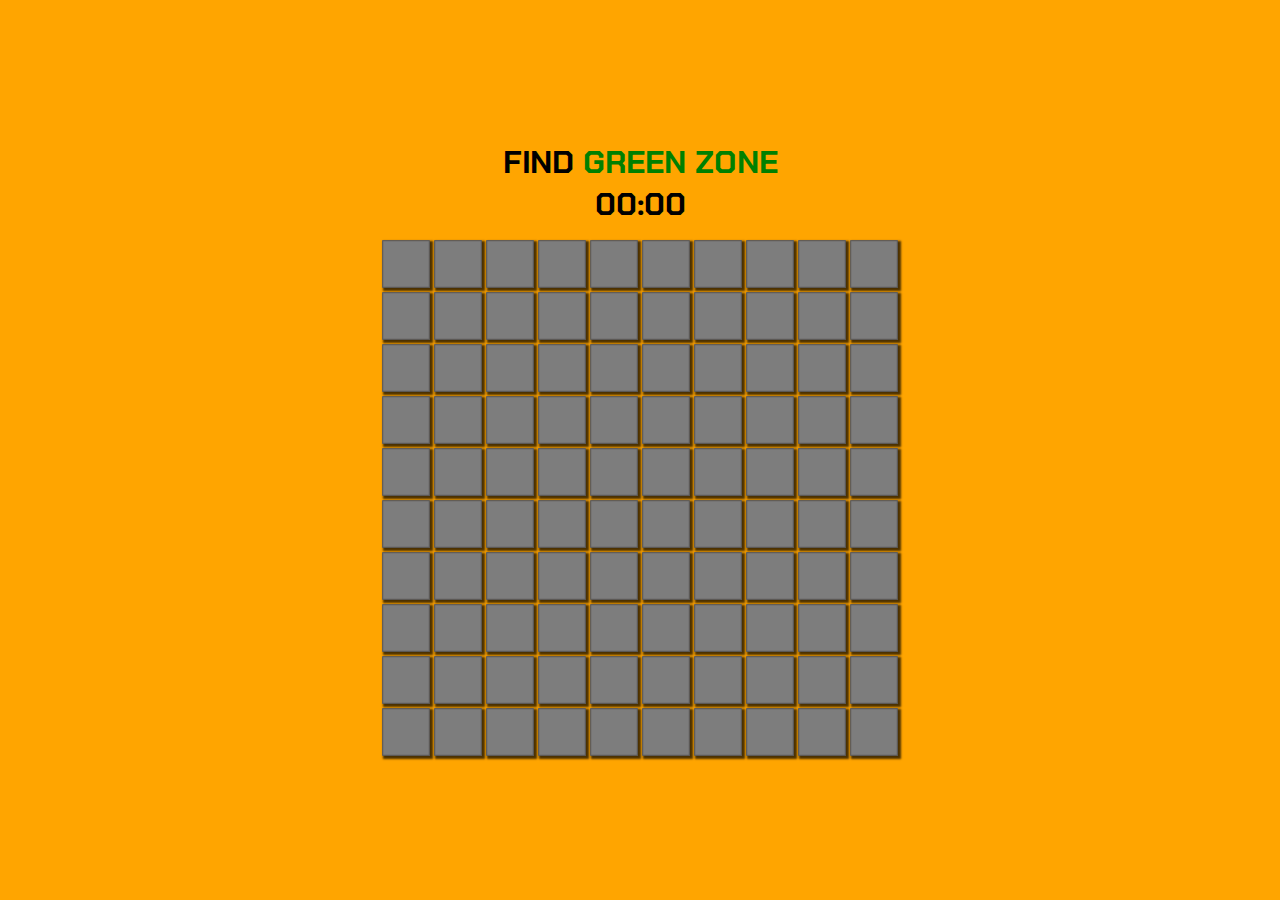
==== main.html @ 5f3ac45d "second commit" ====
<!DOCTYPE html>
<html lang="en">

<head>
  <meta charset="UTF-8">
  <meta http-equiv="X-UA-Compatible" content="IE=edge">
  <meta name="viewport" content="width=device-width, initial-scale=1.0">
  <link rel="stylesheet" href="./styles/main.css">
  <link rel="icon" href="https://about.canva.com/wp-content/uploads/sites/8/2019/03/green.png">
  <title>FIND GREEN Z▣NE - Game</title>
</head>

<body>
  <div class="wrapper">
    <h1 class="title">FIND <span id="green">GREEN ZONE</span></h1>
    <div class="time-wrap">
      <h1 class="time-text">00:00</h1>
    </div>
    <table class="table"></table>

    <div class="modal">
      <div class="modal-panel">
        <div class="modal-title">GAME OVER</div>
        <button class="to-home-btn" onclick="location.href='index.html'">BACK TO HOME</button>
        <button class="modal-btn restart-btn">RESTART</button>
      </div>
    </div>
  </div>

  <script src="./javascript/app.js"></script>
</body>

</html>
---- styles/main.css ----
@import url(https://fonts.googleapis.com/css?family=Chakra+Petch:300,300italic,regular,italic,500,500italic,600,600italic,700,700italic);

* {
  margin: 0;
  padding: 0;
  box-sizing: border-box;
}

button {
  cursor: pointer;
}

a {
  text-decoration: none;
  color: white;
}

.wrapper {
  position: relative;
  width: 100%;
  min-height: 100vh;
  display: flex;
  flex-direction: column;
  justify-content: center;
  align-items: center;
  background-color: orange;
  font-family: 'Chakra Petch', sans-serif;
}

table {
  border-radius: 3px;
}

table td {
  width: 50px;
  height: 50px;
  background-color: rgb(125, 125, 125);
  box-shadow: 2px 2px 2px 1px rgb(0, 0, 0, 0.7);
  border: 1px solid rgb(85, 83, 83);
  transform: scale(0.95);
  cursor: pointer;
}

table td:active {
  transform: scale(0.89);
}

.green {
  background-color: green;
}

.red {
  background-color: red;
}

#green {
  color: green;
}

/* MODAL PANEL */
.modal {
  height: 100vh;
  position: absolute;
  left: 0;
  top: -100%;
  width: 100%;
  height: 100vh;
  display: flex;
  justify-content: center;
  align-items: center;
  background-color: rgba(0, 0, 0, 0.8);
  transition: all .3s ease;
}

.modal-open {
  top: 0;
}

.modal-panel {
  background-color: #fff;
  padding: 40px 60px;
  text-align: center;
  border-radius: 8px;
}

.modal-title {
  font-size: 26px;
  font-weight: bold;
  margin-bottom: 18px;
}

.modal-btn {
  padding: 10px 20px;
  border: transparent;
  border-radius: 6px;
  font-family: 'Chakra Petch', sans-serif;
  color: white;
  background-color: green;
  animation-name: button-mover;
  animation-duration: .75s;
  animation-iteration-count: 1000;
  animation-direction: alternate;
}

@keyframes button-mover {
  0% {
    background-color: green;
    transform: scale(1);
  }

  100% {
    background-color: green;
    transform: scale(1.1);
  }
}

.to-home-btn {
  padding: 10px 18px;
  margin-right: 10px;
  border: transparent;
  font-family: 'Chakra Petch', sans-serif;
  border-radius: 6px;
  background-color: rgb(100, 100, 100);
}

.to-home-btn:hover {
  background-color: rgb(80, 80, 80);
}

.time-wrap {
  margin-bottom: .7rem;
  color: black;
}
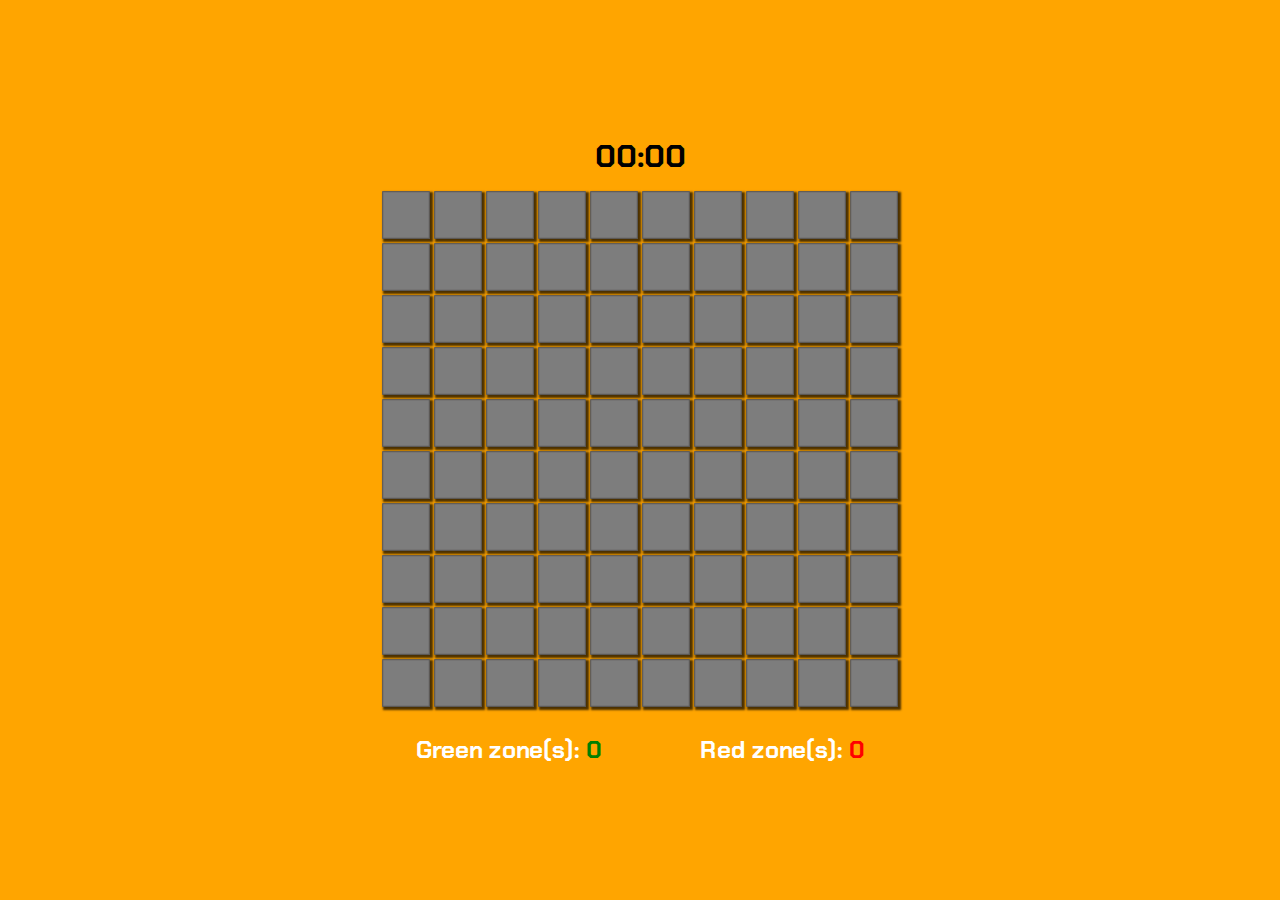
==== commit ebce6ece: "scorescount add" ====
--- a/main.html
+++ b/main.html
@@ -12,17 +12,26 @@
 
 <body>
   <div class="wrapper">
-    <h1 class="title">FIND <span id="green">GREEN ZONE</span></h1>
     <div class="time-wrap">
       <h1 class="time-text">00:00</h1>
     </div>
+
     <table class="table"></table>
+    
+    <div class="scores">
+      <div class="green-score_text">
+        Green zone(s): <span class="green-score">0</span>
+      </div>
+      <div class="red-score_text">
+        Red zone(s): <span class="red-score">0</span>
+      </div>
+    </div>
 
     <div class="modal">
       <div class="modal-panel">
         <div class="modal-title">GAME OVER</div>
         <button class="to-home-btn" onclick="location.href='index.html'">BACK TO HOME</button>
-        <button class="modal-btn restart-btn">RESTART</button>
+        <button class="modal-btn restart-btn">TRY AGAIN!</button>
       </div>
     </div>
   </div>
--- a/styles/main.css
+++ b/styles/main.css
@@ -7,6 +7,7 @@
 }
 
 button {
+  color: white;
   cursor: pointer;
 }
 
@@ -25,6 +26,10 @@
   align-items: center;
   background-color: orange;
   font-family: 'Chakra Petch', sans-serif;
+}
+
+.title {
+  font-size: 2rem;
 }
 
 table {
@@ -46,15 +51,13 @@
 }
 
 .green {
+  background-image: url('../images/diamond.png');
   background-color: green;
 }
 
 .red {
+  background-image: url('../images/bomb.png');
   background-color: red;
-}
-
-#green {
-  color: green;
 }
 
 /* MODAL PANEL */
@@ -68,6 +71,7 @@
   display: flex;
   justify-content: center;
   align-items: center;
+  flex-direction: column;
   background-color: rgba(0, 0, 0, 0.8);
   transition: all .3s ease;
 }
@@ -86,6 +90,7 @@
 .modal-title {
   font-size: 26px;
   font-weight: bold;
+  font-family: 'Chakra Petch', sans-serif;
   margin-bottom: 18px;
 }
 
@@ -94,6 +99,7 @@
   border: transparent;
   border-radius: 6px;
   font-family: 'Chakra Petch', sans-serif;
+  font-weight: bolder;
   color: white;
   background-color: green;
   animation-name: button-mover;
@@ -130,4 +136,45 @@
 .time-wrap {
   margin-bottom: .7rem;
   color: black;
+}
+
+.scores {
+  width: 25%;
+  display: flex;
+  justify-content: space-between;
+  align-items: center;
+  margin-top: 1.5rem;
+  font-size: 1.5rem;
+  font-weight: bolder;
+  color: white;
+}
+
+.green-score {
+  color: green;
+}
+
+.red-score {
+  color: red;
+}
+
+/*RESPONSIVE DESIGN FOR SMARTPHONES*/
+@media screen and (max-width: 1440px) {
+  .scores {
+    width: 35%;
+  }
+}
+
+@media screen and (max-width: 520px) {
+  html {
+    font-size: 12px;
+  }
+
+  table td {
+    width: 35px;
+    height: 35px;
+  }
+
+  .scores {
+    width: 80%;
+  }
 }